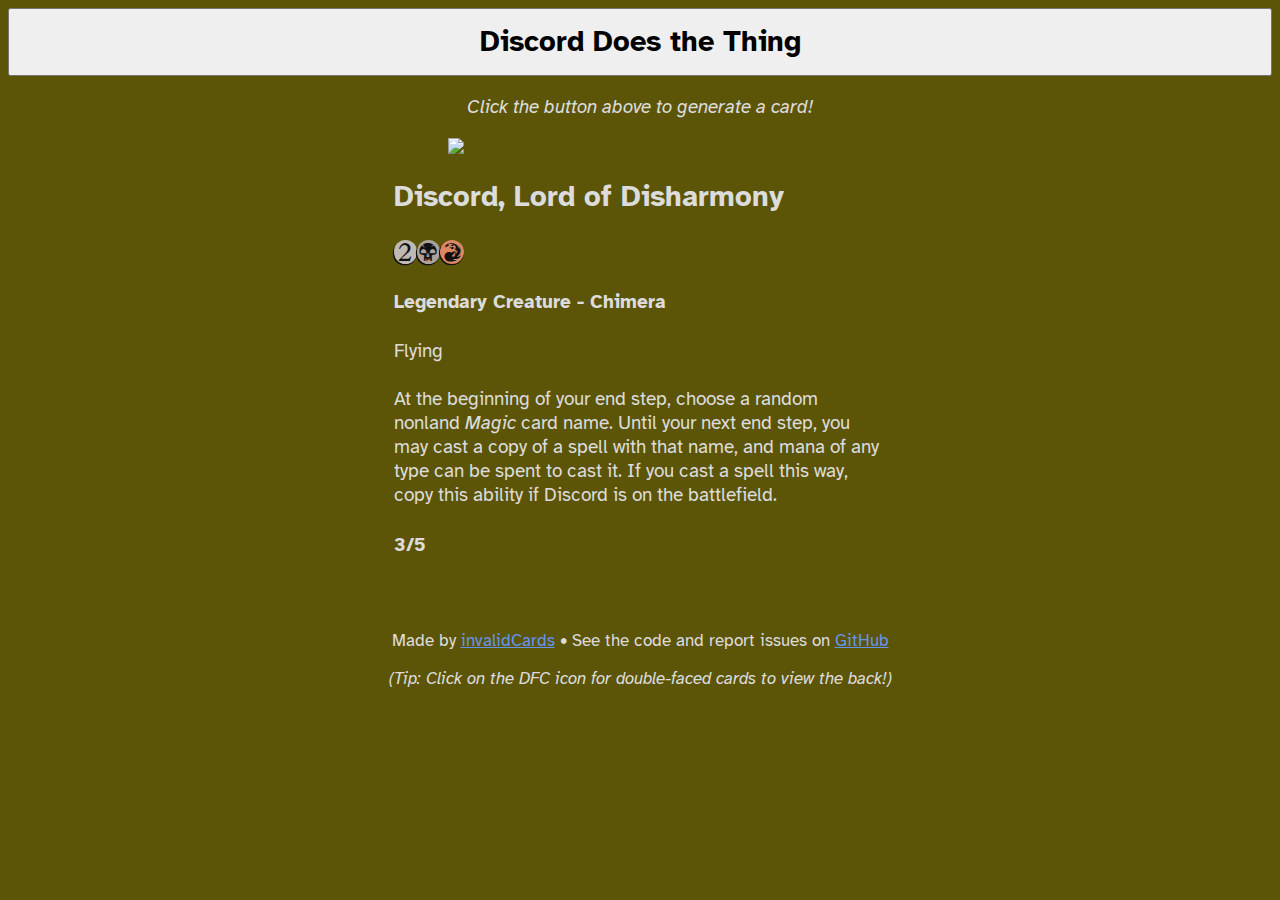
==== discord/index.html @ a7dcfaf2 "Change title while loading to show that it's Doing Something" ====
<!DOCTYPE html>
<html lang="en">
<head>
    <meta charset="UTF-8">
    <meta http-equiv="X-UA-Compatible" content="IE=edge">
    <meta property="og:type" content="website">
    <meta property="og:title" content="Discord, Lord of Disharmony" />
    <meta property="og:description" content="Generate a random nonland Magic the Gathering card" />
    <meta property="og:url" content="https://warlo.cc/discord" />
    <meta property="author" content="invalidCards" />
    <meta property="description" content="Generate a random nonland Magic the Gathering card" />
    <link href="css/mana.min.css" rel="stylesheet" type="text/css" /> 
    <link rel="stylesheet" href="./main.css?cachebreak-002">
    <link rel="icon" href="../favicon.ico" type="image/ico">
    <title>Discord, Lord of Disharmony - warlo.cc</title>
</head>
<body>
    <header>
        <button id="go" onclick="clickGo()"><h1 id="btnTitle">Discord Does the Thing</h1></button>
        <p id="reminder">Click the button above to generate a card!</p>
    </header>
    <section id="output">
        <img id="card-image" src="https://cards.scryfall.io/png/front/c/4/c474c0f1-08c7-4183-b024-297a11594a96.png?1711471586" style="display:inline;">
        <img id="card-image-back" src="" style="display: none;">
        <div id="card-data">
            <h2 id="flip-icon" style="display:none" onclick="switchFace()"><i class="ms ms-dfc-back"></i> </h2><h2 style="display:inline" id="card-name">Discord, Lord of Disharmony</h2>
            <h3 id="mana-cost"><i class="ms ms-2 ms-cost ms-shadow"></i><i class="ms ms-b ms-cost ms-shadow"></i><i class="ms ms-r ms-cost ms-shadow"></i></h3>
            <h4 id="typeline">Legendary Creature - Chimera</h4>
            <p id="rules-text">Flying<br/><br/>At the beginning of your end step, choose a random nonland <i>Magic</i> card name. Until your next end step, you may cast a copy of a spell with that name, and mana of any type can be spent to cast it. If you cast a spell this way, copy this ability if Discord is on the battlefield.</p>
            <h4 id="pt">3/5</h4>
        </div>
    </section>
    <footer>
        <p>Made by <a href="https://invalid.cards">invalidCards</a> &bull; See the code and report issues on <a href="https://github.com/invalidCards/warlo-cc/tree/master/discord">GitHub</a></p>
        <p><i>(Tip: Click on the DFC icon for double-faced cards to view the back!)</i></p>
    </footer>
    <script src="./main.js?cachebreak-004"></script>
</body>
</html>
---- discord/css/mana.min.css ----
﻿@font-face{font-family:"Mana";src:url("../fonts/mana.eot?v=1.16.0");src:url("../fonts/mana.eot?#iefix&v=1.16.0") format("embedded-opentype"),url("../fonts/mana.woff?v=1.16.0") format("woff"),url("../fonts/mana.ttf?v=1.16.0") format("truetype"),url("../fonts/mana.svg?v=1.16.0#mana") format("svg");font-weight:normal;font-style:normal}@font-face{font-family:"MPlantin";src:url("../fonts/mplantin.eot?v=1.16.0");src:url("../fonts/mplantin.eot?#iefix&v=1.16.0") format("embedded-opentype"),url("../fonts/mplantin.woff?v=1.16.0") format("woff"),url("../fonts/mplantin.ttf?v=1.16.0") format("truetype"),url("../fonts/mplantin.svg?v=1.16.0#mplantin") format("svg");font-weight:normal;font-style:normal}.ms{display:inline-block;font:normal normal normal 14px Mana;font-size:inherit;line-height:1em;text-rendering:auto;transform:translate(0, 0);speak:none;text-transform:none;vertical-align:middle;-webkit-font-smoothing:antialiased;-moz-osx-font-smoothing:grayscale}.ms-w::before{content:""}.ms-w-original::before{content:""}.ms-w-list::before{content:""}.ms-u::before{content:""}.ms-b::before{content:""}.ms-r::before{content:""}.ms-g::before{content:""}.ms-0::before{content:""}.ms-1::before{content:""}.ms-2::before{content:""}.ms-3::before{content:""}.ms-4::before{content:""}.ms-5::before{content:""}.ms-6::before{content:""}.ms-7::before{content:""}.ms-8::before{content:""}.ms-9::before{content:""}.ms-10::before{content:""}.ms-11::before{content:""}.ms-12::before{content:""}.ms-13::before{content:""}.ms-14::before{content:""}.ms-15::before{content:""}.ms-16::before{content:""}.ms-17::before{content:""}.ms-18::before{content:""}.ms-19::before{content:""}.ms-20::before{content:""}.ms-x::before{content:""}.ms-y::before{content:""}.ms-z::before{content:""}.ms-p::before,.ms-watermark-phyrexian::before{content:""}.ms-s::before{content:""}.ms-s-mtga::before{content:""}.ms-c::before{content:""}.ms-e::before,.ms-energy::before{content:""}.ms-acorn::before{content:""}.ms-ticket::before,.ms-tk::before{content:""}.ms-1-2::before{content:""}.ms-infinity::before{content:""}.ms-tap::before{content:""}.ms-untap::before{content:""}.ms-tap-alt::before{content:""}.ms-chaos::before{content:""}.ms-artifact::before{content:""}.ms-battle::before{content:""}.ms-battle-siege::before{content:""}.ms-commander::before{content:""}.ms-conspiracy::before{content:""}.ms-creature::before{content:""}.ms-enchantment::before{content:""}.ms-dungeon::before{content:""}.ms-instant::before{content:""}.ms-land::before{content:""}.ms-multicolor::before{content:""}.ms-phenomenon::before{content:""}.ms-plane::before{content:""}.ms-planeswalker::before,.ms-watermark-planeswalker::before{content:""}.ms-rarity::before{content:""}.ms-saga::before{content:""}.ms-scheme::before{content:""}.ms-sorcery::before{content:""}.ms-token::before{content:""}.ms-tribal::before,.ms-multiple::before{content:""}.ms-vanguard::before{content:""}.ms-hand::before{content:""}.ms-library::before{content:""}.ms-graveyard::before{content:""}.ms-exile::before{content:""}.ms-wu::before,.ms-wb::before,.ms-rw::after,.ms-gw::after,.ms-2w::after{content:""}.ms-ub::before,.ms-ur::before,.ms-wu::after,.ms-gu::after,.ms-2u::after{content:""}.ms-br::before,.ms-bg::before,.ms-wb::after,.ms-ub::after,.ms-2b::after{content:""}.ms-rw::before,.ms-rg::before,.ms-ur::after,.ms-br::after,.ms-2r::after{content:""}.ms-gw::before,.ms-gu::before,.ms-bg::after,.ms-rg::after,.ms-2g::after{content:""}.ms-2w::before,.ms-2u::before,.ms-2b::before,.ms-2r::before,.ms-2g::before{content:""}.ms-wp::before,.ms-up::before,.ms-bp::before,.ms-rp::before,.ms-gp::before,.ms-wup::before,.ms-wup::after,.ms-wbp::before,.ms-wbp::after,.ms-ubp::before,.ms-ubp::after,.ms-urp::before,.ms-urp::after,.ms-brp::before,.ms-brp::after,.ms-bgp::before,.ms-bgp::after,.ms-rwp::before,.ms-rwp::after,.ms-rgp::before,.ms-rgp::after,.ms-gwp::before,.ms-gwp::after,.ms-gup::before,.ms-gup::after{content:""}.ms-100::before{content:""}.ms-1000000::before{content:""}.ms-loyalty-up::before{content:""}.ms-loyalty-down::before{content:""}.ms-loyalty-zero::before{content:""}.ms-loyalty-start::before{content:""}.ms-defense::before{content:""}.ms-defense-border::before{content:""}.ms-level::before{content:""}.ms-level::after{content:""}.ms-dfc-back::before{content:""}.ms-dfc-day::before{content:""}.ms-dfc-emrakul::before{content:""}.ms-dfc-enchantment::before{content:""}.ms-dfc-facedown::before{content:""}.ms-dfc-front::before{content:""}.ms-dfc-ignite::before{content:""}.ms-dfc-land::before{content:""}.ms-dfc-lesson::before{content:""}.ms-dfc-meld::before{content:""}.ms-dfc-modal-back::before{content:""}.ms-dfc-modal-face::before{content:""}.ms-dfc-moon::before{content:""}.ms-dfc-night::before{content:""}.ms-dfc-saga::before{content:""}.ms-dfc-saga-creature::before{content:""}.ms-dfc-spark::before{content:""}.ms-flashback::before{content:""}.ms-power::before{content:""}.ms-toughness::before{content:""}.ms-artist-brush::before{content:""}.ms-artist-nib::before{content:""}.ms-guild-azorius::before,.ms-watermark-azorius::before{content:""}.ms-guild-boros::before,.ms-watermark-boros::before{content:""}.ms-guild-dimir::before,.ms-watermark-dimir::before{content:""}.ms-guild-golgari::before,.ms-watermark-golgari::before{content:""}.ms-guild-gruul::before,.ms-watermark-gruul::before{content:""}.ms-guild-izzet::before,.ms-watermark-izzet::before{content:""}.ms-guild-orzhov::before,.ms-watermark-orzhov::before{content:""}.ms-guild-rakdos::before,.ms-watermark-rakdos::before{content:""}.ms-guild-selesnya::before,.ms-watermark-selesnya::before{content:""}.ms-guild-simic::before,.ms-watermark-simic::before{content:""}.ms-clan-abzan::before,.ms-watermark-abzan::before{content:""}.ms-clan-jeskai::before,.ms-watermark-jeskai::before{content:""}.ms-clan-mardu::before,.ms-watermark-mardu::before{content:""}.ms-clan-sultai::before,.ms-watermark-sultai::before{content:""}.ms-clan-temur::before,.ms-watermark-temur::before{content:""}.ms-clan-atarka::before,.ms-watermark-atarka::before{content:""}.ms-clan-dromoka::before,.ms-watermark-dromoka::before{content:""}.ms-clan-kolaghan::before,.ms-watermark-kolaghan::before{content:""}.ms-clan-ojutai::before,.ms-watermark-ojutai::before{content:""}.ms-clan-silumgar::before,.ms-watermark-silumgar::before{content:""}.ms-polis-setessa::before{content:""}.ms-polis-akros::before{content:""}.ms-polis-meletis::before{content:""}.ms-school-lorehold::before,.ms-watermark-lorehold::before{content:""}.ms-school-prismari::before,.ms-watermark-prismari::before{content:""}.ms-school-quandrix::before,.ms-watermark-quandrix::before{content:""}.ms-school-silverquill::before,.ms-watermark-silverquill::before{content:""}.ms-school-witherbloom::before,.ms-watermark-witherbloom::before{content:""}.ms-counter-arrow::before{content:""}.ms-counter-brick::before{content:""}.ms-counter-charge::before{content:""}.ms-counter-damage::before{content:""}.ms-counter-devotion::before{content:""}.ms-counter-doom::before{content:""}.ms-counter-echo::before{content:""}.ms-counter-flame::before{content:""}.ms-counter-flood::before{content:""}.ms-counter-fungus::before{content:""}.ms-counter-gold::before{content:""}.ms-counter-ki::before{content:""}.ms-counter-lore::before{content:""}.ms-counter-loyalty::before{content:""}.ms-counter-mining::before{content:""}.ms-counter-minus::before{content:""}.ms-counter-minus-uneven::before{content:""}.ms-counter-muster::before{content:""}.ms-counter-paw::before{content:""}.ms-counter-pin::before{content:""}.ms-counter-plus::before{content:""}.ms-counter-plus-uneven::before{content:""}.ms-counter-scream::before{content:""}.ms-counter-skeleton::before{content:""}.ms-counter-skull::before{content:""}.ms-counter-slime::before{content:""}.ms-counter-time::before{content:""}.ms-counter-verse::before{content:""}.ms-counter-void::before{content:""}.ms-counter-vortex::before{content:""}.ms-counter-shield::before{content:""}.ms-counter-stun::before{content:""}.ms-ability-activated::before,.ms-ability-crew::before,.ms-ability-cycling::before{content:""}.ms-ability-adamant::before{content:""}.ms-ability-adapt::before{content:""}.ms-ability-addendum::before{content:""}.ms-ability-adventure::before{content:""}.ms-ability-afflict::before{content:""}.ms-ability-afterlife::before{content:""}.ms-ability-aftermath::before{content:""}.ms-ability-alliance::before{content:""}.ms-ability-amass-orcs::before{content:""}.ms-ability-amass-zombies::before,.ms-ability-amass::before{content:""}.ms-ability-ascend::before{content:""}.ms-ability-backup::before{content:""}.ms-ability-bargain::before{content:""}.ms-ability-blitz::before{content:""}.ms-ability-boast::before{content:""}.ms-ability-casualty::before{content:""}.ms-ability-celebration::before{content:""}.ms-ability-changeling::before{content:""}.ms-ability-channel::before{content:""}.ms-ability-cleave::before{content:""}.ms-ability-combat-condition::before{content:""}.ms-ability-companion::before{content:""}.ms-ability-constellation::before{content:""}.ms-ability-convoke-original::before{content:""}.ms-ability-convoke::before{content:""}.ms-ability-corrupted::before{content:""}.ms-ability-coven::before{content:""}.ms-ability-d20::before{content:""}.ms-ability-day-night::before{content:""}.ms-ability-daybound-nightbound::before{content:""}.ms-ability-deathtouch::before{content:""}.ms-ability-decayed::before{content:""}.ms-ability-defender::before{content:""}.ms-ability-devotion::before{content:""}.ms-ability-disturb::before{content:""}.ms-ability-domain::before{content:""}.ms-ability-double-strike::before{content:""}.ms-ability-dungeon::before{content:""}.ms-ability-embalm::before{content:""}.ms-ability-enlist::before{content:""}.ms-ability-enrage::before{content:""}.ms-ability-enrage-original::before{content:""}.ms-ability-escape::before{content:""}.ms-ability-eternalize::before{content:""}.ms-ability-exploit::before{content:""}.ms-ability-explore::before{content:""}.ms-ability-fabricate::before{content:""}.ms-ability-first-strike::before{content:""}.ms-ability-flash::before{content:""}.ms-ability-flying::before{content:""}.ms-ability-for-mirrodin::before{content:""}.ms-ability-foretell::before,.ms-watermark-foretell::before{content:""}.ms-ability-goad::before{content:""}.ms-ability-haste::before{content:""}.ms-ability-hexproof::before{content:""}.ms-ability-hexproof-black::before{content:""}.ms-ability-hexproof-blue::before{content:""}.ms-ability-hexproof-green::before{content:""}.ms-ability-hexproof-red::before{content:""}.ms-ability-hexproof-white::before{content:""}.ms-ability-hideaway::before{content:""}.ms-ability-improvise::before{content:""}.ms-ability-incubate::before{content:""}.ms-ability-indestructible::before{content:""}.ms-ability-investigate::before{content:""}.ms-ability-jumpstart::before{content:""}.ms-ability-kicker::before{content:""}.ms-ability-landfall::before{content:""}.ms-ability-learn::before{content:""}.ms-ability-lifelink::before{content:""}.ms-ability-magecraft::before{content:""}.ms-ability-meld::before{content:""}.ms-ability-menace::before{content:""}.ms-ability-mentor::before{content:""}.ms-ability-mutate::before{content:""}.ms-ability-ninjutsu::before{content:""}.ms-ability-obscura::before{content:""}.ms-ability-party::before{content:""}.ms-ability-phyrexian::before{content:""}.ms-ability-proliferate::before{content:""}.ms-ability-prototype::before{content:""}.ms-ability-prowess::before{content:""}.ms-ability-raid::before{content:""}.ms-ability-reach::before{content:""}.ms-ability-read-ahead::before{content:""}.ms-ability-reconfigure::before{content:""}.ms-ability-revolt::before{content:""}.ms-ability-ring-bearer::before{content:""}.ms-ability-riot::before{content:""}.ms-ability-role-cursed::before{content:""}.ms-ability-role-monster::before{content:""}.ms-ability-role-royal::before{content:""}.ms-ability-role-sorceror::before{content:""}.ms-ability-role-wicked::before{content:""}.ms-ability-role-young-hero::before{content:""}.ms-ability-specialize::before{content:""}.ms-ability-spectacle::before{content:""}.ms-ability-static::before,.ms-ability-enchant::before{content:""}.ms-ability-summoning-sickness::before{content:""}.ms-ability-surveil::before{content:""}.ms-ability-the-ring-tempts-you::before{content:""}.ms-ability-toxic::before{content:""}.ms-ability-training::before{content:""}.ms-ability-trample::before{content:""}.ms-ability-transform::before{content:""}.ms-ability-triggered::before{content:""}.ms-ability-undergrowth::before{content:""}.ms-ability-unearth::before{content:""}.ms-ability-vigilance::before{content:""}.ms-ability-ward::before{content:""}.ms-ability-haktos-the-unscarred::before{content:""}.ms-ability-robber-of-the-rich::before{content:""}.ms-watermark-agentsofsneak::before{content:""}.ms-watermark-arena::before{content:""}.ms-watermark-brokers::before{content:""}.ms-watermark-cabaretti::before{content:""}.ms-watermark-colorpie::before{content:""}.ms-watermark-conspiracy::before{content:""}.ms-watermark-corocoro::before{content:""}.ms-watermark-crossbreedlabs::before{content:""}.ms-watermark-dci::before{content:""}.ms-watermark-dengekimaoh::before{content:""}.ms-watermark-desparked::before{content:""}.ms-watermark-dnd::before{content:""}.ms-watermark-flavor-aestheticconsultation::before{content:""}.ms-watermark-flavor-farewelltoarms::before{content:""}.ms-watermark-flavor-monkeymonkeymonkey::before{content:""}.ms-watermark-flavor-moxlotus::before{content:""}.ms-watermark-flavor-myfirsttome::before{content:""}.ms-watermark-flavor-shoetree::before{content:""}.ms-watermark-flavor-whenfluffybunniesattack::before{content:""}.ms-watermark-fnm::before{content:""}.ms-watermark-goblinexplosioneers::before{content:""}.ms-watermark-grandprix::before{content:""}.ms-watermark-grandprix2::before{content:""}.ms-watermark-herospath::before{content:""}.ms-watermark-herospath-1::before{content:""}.ms-watermark-herospath-2::before{content:""}.ms-watermark-herospath-3::before{content:""}.ms-watermark-herospath-4::before{content:""}.ms-watermark-herospath-5::before{content:""}.ms-watermark-herospath-6::before{content:""}.ms-watermark-herospath-7::before{content:""}.ms-watermark-herospath-8::before{content:""}.ms-watermark-herospath-9::before{content:""}.ms-watermark-japanjunior::before{content:""}.ms-watermark-judgeacademy::before{content:""}.ms-watermark-junior::before{content:""}.ms-watermark-juniorapac::before{content:""}.ms-watermark-junioreurope::before{content:""}.ms-watermark-leagueofdastardlydoom::before{content:""}.ms-watermark-maestros::before{content:""}.ms-watermark-mirran::before{content:""}.ms-watermark-cutiemark-apples::before{content:""}.ms-watermark-cutiemark-balloons::before{content:""}.ms-watermark-cutiemark-butterflies::before{content:""}.ms-watermark-cutiemark-gems::before{content:""}.ms-watermark-cutiemark-rainbow::before{content:""}.ms-watermark-cutiemark-sparkle::before{content:""}.ms-watermark-cutiemark-waningmoon::before{content:""}.ms-watermark-cutiemark-waxingmoon::before{content:""}.ms-watermark-mps::before{content:""}.ms-watermark-mtg::before{content:""}.ms-watermark-mtg10::before{content:""}.ms-watermark-mtg15::before{content:""}.ms-watermark-nerf::before{content:""}.ms-watermark-obscura::before{content:""}.ms-watermark-orderofthewidget::before{content:""}.ms-watermark-protour::before{content:""}.ms-watermark-riveteers::before{content:""}.ms-watermark-scholarship::before{content:""}.ms-watermark-transformers::before{content:""}.ms-watermark-wotc::before{content:""}.ms-watermark-wpn::before{content:""}.ms-cost{background-color:#beb9b2;border-radius:1em;color:#111;font-size:.95em;width:1.3em;height:1.3em;line-height:1.35em;text-align:center}.ms-cost.ms-w,.ms-cost.ms-wp{background-color:#f0f2c0}.ms-cost.ms-u,.ms-cost.ms-up{background-color:#b5cde3}.ms-cost.ms-b,.ms-cost.ms-bp{background-color:#aca29a}.ms-cost.ms-r,.ms-cost.ms-rp{background-color:#db8664}.ms-cost.ms-g,.ms-cost.ms-gp{background-color:#93b483}.ms-cost.ms-wu,.ms-cost.ms-wb,.ms-cost.ms-ub,.ms-cost.ms-ur,.ms-cost.ms-br,.ms-cost.ms-bg,.ms-cost.ms-rw,.ms-cost.ms-rg,.ms-cost.ms-gw,.ms-cost.ms-gu,.ms-cost.ms-2w,.ms-cost.ms-2u,.ms-cost.ms-2b,.ms-cost.ms-2r,.ms-cost.ms-2g,.ms-cost.ms-wup,.ms-cost.ms-wbp,.ms-cost.ms-ubp,.ms-cost.ms-urp,.ms-cost.ms-brp,.ms-cost.ms-bgp,.ms-cost.ms-rwp,.ms-cost.ms-rgp,.ms-cost.ms-gwp,.ms-cost.ms-gup{position:relative;width:1.3em;height:1.3em}.ms-cost.ms-wu::before,.ms-cost.ms-wu::after,.ms-cost.ms-wb::before,.ms-cost.ms-wb::after,.ms-cost.ms-ub::before,.ms-cost.ms-ub::after,.ms-cost.ms-ur::before,.ms-cost.ms-ur::after,.ms-cost.ms-br::before,.ms-cost.ms-br::after,.ms-cost.ms-bg::before,.ms-cost.ms-bg::after,.ms-cost.ms-rw::before,.ms-cost.ms-rw::after,.ms-cost.ms-rg::before,.ms-cost.ms-rg::after,.ms-cost.ms-gw::before,.ms-cost.ms-gw::after,.ms-cost.ms-gu::before,.ms-cost.ms-gu::after,.ms-cost.ms-2w::before,.ms-cost.ms-2w::after,.ms-cost.ms-2u::before,.ms-cost.ms-2u::after,.ms-cost.ms-2b::before,.ms-cost.ms-2b::after,.ms-cost.ms-2r::before,.ms-cost.ms-2r::after,.ms-cost.ms-2g::before,.ms-cost.ms-2g::after,.ms-cost.ms-wup::before,.ms-cost.ms-wup::after,.ms-cost.ms-wbp::before,.ms-cost.ms-wbp::after,.ms-cost.ms-ubp::before,.ms-cost.ms-ubp::after,.ms-cost.ms-urp::before,.ms-cost.ms-urp::after,.ms-cost.ms-brp::before,.ms-cost.ms-brp::after,.ms-cost.ms-bgp::before,.ms-cost.ms-bgp::after,.ms-cost.ms-rwp::before,.ms-cost.ms-rwp::after,.ms-cost.ms-rgp::before,.ms-cost.ms-rgp::after,.ms-cost.ms-gwp::before,.ms-cost.ms-gwp::after,.ms-cost.ms-gup::before,.ms-cost.ms-gup::after{font-size:.55em !important;position:absolute}.ms-cost.ms-wu::before,.ms-cost.ms-wb::before,.ms-cost.ms-ub::before,.ms-cost.ms-ur::before,.ms-cost.ms-br::before,.ms-cost.ms-bg::before,.ms-cost.ms-rw::before,.ms-cost.ms-rg::before,.ms-cost.ms-gw::before,.ms-cost.ms-gu::before,.ms-cost.ms-2w::before,.ms-cost.ms-2u::before,.ms-cost.ms-2b::before,.ms-cost.ms-2r::before,.ms-cost.ms-2g::before,.ms-cost.ms-wup::before,.ms-cost.ms-wbp::before,.ms-cost.ms-ubp::before,.ms-cost.ms-urp::before,.ms-cost.ms-brp::before,.ms-cost.ms-bgp::before,.ms-cost.ms-rwp::before,.ms-cost.ms-rgp::before,.ms-cost.ms-gwp::before,.ms-cost.ms-gup::before{top:-0.38em;left:.28em}.ms-cost.ms-wu::after,.ms-cost.ms-wb::after,.ms-cost.ms-ub::after,.ms-cost.ms-ur::after,.ms-cost.ms-br::after,.ms-cost.ms-bg::after,.ms-cost.ms-rw::after,.ms-cost.ms-rg::after,.ms-cost.ms-gw::after,.ms-cost.ms-gu::after,.ms-cost.ms-2w::after,.ms-cost.ms-2u::after,.ms-cost.ms-2b::after,.ms-cost.ms-2r::after,.ms-cost.ms-2g::after,.ms-cost.ms-wup::after,.ms-cost.ms-wbp::after,.ms-cost.ms-ubp::after,.ms-cost.ms-urp::after,.ms-cost.ms-brp::after,.ms-cost.ms-bgp::after,.ms-cost.ms-rwp::after,.ms-cost.ms-rgp::after,.ms-cost.ms-gwp::after,.ms-cost.ms-gup::after{top:.5em;left:1em}.ms-cost.ms-wu,.ms-cost.ms-wup{background:#edf2b0;background:-moz-linear-gradient(-45deg, #edf2b0 0%, #edf2b0 50%, #a6c1dd 50%, #a6c1dd 100%);background:-webkit-gradient(linear, left top, right bottom, color-stop(0%, #edf2b0), color-stop(50%, #edf2b0), color-stop(50%, #a6c1dd), color-stop(100%, #a6c1dd));background:-webkit-linear-gradient(-45deg, #edf2b0 0%, #edf2b0 50%, #a6c1dd 50%, #a6c1dd 100%);background:-o-linear-gradient(-45deg, #edf2b0 0%, #edf2b0 50%, #a6c1dd 50%, #a6c1dd 100%);background:-ms-linear-gradient(-45deg, #edf2b0 0%, #edf2b0 50%, #a6c1dd 50%, #a6c1dd 100%);background:linear-gradient(135deg, #edf2b0 0%, #edf2b0 50%, #a6c1dd 50%, #a6c1dd 100%);filter:progid:DXImageTransform.Microsoft.gradient( startColorstr="#edf2b0", endColorstr="#a6c1dd",GradientType=1 )}.ms-cost.ms-wb,.ms-cost.ms-wbp{background:#edf2b0;background:-moz-linear-gradient(-45deg, #edf2b0 0%, #edf2b0 50%, #9c9188 50%, #9c9188 100%);background:-webkit-gradient(linear, left top, right bottom, color-stop(0%, #edf2b0), color-stop(50%, #edf2b0), color-stop(50%, #9c9188), color-stop(100%, #9c9188));background:-webkit-linear-gradient(-45deg, #edf2b0 0%, #edf2b0 50%, #9c9188 50%, #9c9188 100%);background:-o-linear-gradient(-45deg, #edf2b0 0%, #edf2b0 50%, #9c9188 50%, #9c9188 100%);background:-ms-linear-gradient(-45deg, #edf2b0 0%, #edf2b0 50%, #9c9188 50%, #9c9188 100%);background:linear-gradient(135deg, #edf2b0 0%, #edf2b0 50%, #9c9188 50%, #9c9188 100%);filter:progid:DXImageTransform.Microsoft.gradient( startColorstr="#edf2b0", endColorstr="#9c9188",GradientType=1 )}.ms-cost.ms-ub,.ms-cost.ms-ubp{background:#a6c1dd;background:-moz-linear-gradient(-45deg, #a6c1dd 0%, #a6c1dd 50%, #9c9188 50%, #9c9188 100%);background:-webkit-gradient(linear, left top, right bottom, color-stop(0%, #a6c1dd), color-stop(50%, #a6c1dd), color-stop(50%, #9c9188), color-stop(100%, #9c9188));background:-webkit-linear-gradient(-45deg, #a6c1dd 0%, #a6c1dd 50%, #9c9188 50%, #9c9188 100%);background:-o-linear-gradient(-45deg, #a6c1dd 0%, #a6c1dd 50%, #9c9188 50%, #9c9188 100%);background:-ms-linear-gradient(-45deg, #a6c1dd 0%, #a6c1dd 50%, #9c9188 50%, #9c9188 100%);background:linear-gradient(135deg, #a6c1dd 0%, #a6c1dd 50%, #9c9188 50%, #9c9188 100%);filter:progid:DXImageTransform.Microsoft.gradient( startColorstr="#a6c1dd", endColorstr="#9c9188",GradientType=1 )}.ms-cost.ms-ur,.ms-cost.ms-urp{background:#a6c1dd;background:-moz-linear-gradient(-45deg, #a6c1dd 0%, #a6c1dd 50%, #db8664 50%, #db8664 100%);background:-webkit-gradient(linear, left top, right bottom, color-stop(0%, #a6c1dd), color-stop(50%, #a6c1dd), color-stop(50%, #db8664), color-stop(100%, #db8664));background:-webkit-linear-gradient(-45deg, #a6c1dd 0%, #a6c1dd 50%, #db8664 50%, #db8664 100%);background:-o-linear-gradient(-45deg, #a6c1dd 0%, #a6c1dd 50%, #db8664 50%, #db8664 100%);background:-ms-linear-gradient(-45deg, #a6c1dd 0%, #a6c1dd 50%, #db8664 50%, #db8664 100%);background:linear-gradient(135deg, #a6c1dd 0%, #a6c1dd 50%, #db8664 50%, #db8664 100%);filter:progid:DXImageTransform.Microsoft.gradient( startColorstr="#a6c1dd", endColorstr="#db8664",GradientType=1 )}.ms-cost.ms-br,.ms-cost.ms-brp{background:#aca29a;background:-moz-linear-gradient(-45deg, #aca29a 0%, #aca29a 50%, #db8664 50%, #db8664 100%);background:-webkit-gradient(linear, left top, right bottom, color-stop(0%, #aca29a), color-stop(50%, #aca29a), color-stop(50%, #db8664), color-stop(100%, #db8664));background:-webkit-linear-gradient(-45deg, #aca29a 0%, #aca29a 50%, #db8664 50%, #db8664 100%);background:-o-linear-gradient(-45deg, #aca29a 0%, #aca29a 50%, #db8664 50%, #db8664 100%);background:-ms-linear-gradient(-45deg, #aca29a 0%, #aca29a 50%, #db8664 50%, #db8664 100%);background:linear-gradient(135deg, #aca29a 0%, #aca29a 50%, #db8664 50%, #db8664 100%);filter:progid:DXImageTransform.Microsoft.gradient( startColorstr="#aca29a", endColorstr="#db8664",GradientType=1 )}.ms-cost.ms-bg,.ms-cost.ms-bgp{background:#aca29a;background:-moz-linear-gradient(-45deg, #aca29a 0%, #aca29a 50%, #93b483 50%, #93b483 100%);background:-webkit-gradient(linear, left top, right bottom, color-stop(0%, #aca29a), color-stop(50%, #aca29a), color-stop(50%, #93b483), color-stop(100%, #93b483));background:-webkit-linear-gradient(-45deg, #aca29a 0%, #aca29a 50%, #93b483 50%, #93b483 100%);background:-o-linear-gradient(-45deg, #aca29a 0%, #aca29a 50%, #93b483 50%, #93b483 100%);background:-ms-linear-gradient(-45deg, #aca29a 0%, #aca29a 50%, #93b483 50%, #93b483 100%);background:linear-gradient(135deg, #aca29a 0%, #aca29a 50%, #93b483 50%, #93b483 100%);filter:progid:DXImageTransform.Microsoft.gradient( startColorstr="#aca29a", endColorstr="#93b483",GradientType=1 )}.ms-cost.ms-rw,.ms-cost.ms-rwp{background:#db8664;background:-moz-linear-gradient(-45deg, #db8664 0%, #db8664 50%, #edf2b0 50%, #edf2b0 100%);background:-webkit-gradient(linear, left top, right bottom, color-stop(0%, #db8664), color-stop(50%, #db8664), color-stop(50%, #edf2b0), color-stop(100%, #edf2b0));background:-webkit-linear-gradient(-45deg, #db8664 0%, #db8664 50%, #edf2b0 50%, #edf2b0 100%);background:-o-linear-gradient(-45deg, #db8664 0%, #db8664 50%, #edf2b0 50%, #edf2b0 100%);background:-ms-linear-gradient(-45deg, #db8664 0%, #db8664 50%, #edf2b0 50%, #edf2b0 100%);background:linear-gradient(135deg, #db8664 0%, #db8664 50%, #edf2b0 50%, #edf2b0 100%);filter:progid:DXImageTransform.Microsoft.gradient( startColorstr="#db8664", endColorstr="#edf2b0",GradientType=1 )}.ms-cost.ms-rg,.ms-cost.ms-rgp{background:#db8664;background:-moz-linear-gradient(-45deg, #db8664 0%, #db8664 50%, #93b483 50%, #93b483 100%);background:-webkit-gradient(linear, left top, right bottom, color-stop(0%, #db8664), color-stop(50%, #db8664), color-stop(50%, #93b483), color-stop(100%, #93b483));background:-webkit-linear-gradient(-45deg, #db8664 0%, #db8664 50%, #93b483 50%, #93b483 100%);background:-o-linear-gradient(-45deg, #db8664 0%, #db8664 50%, #93b483 50%, #93b483 100%);background:-ms-linear-gradient(-45deg, #db8664 0%, #db8664 50%, #93b483 50%, #93b483 100%);background:linear-gradient(135deg, #db8664 0%, #db8664 50%, #93b483 50%, #93b483 100%);filter:progid:DXImageTransform.Microsoft.gradient( startColorstr="#db8664", endColorstr="#93b483",GradientType=1 )}.ms-cost.ms-gw,.ms-cost.ms-gwp{background:#93b483;background:-moz-linear-gradient(-45deg, #93b483 0%, #93b483 50%, #edf2b0 50%, #edf2b0 100%);background:-webkit-gradient(linear, left top, right bottom, color-stop(0%, #93b483), color-stop(50%, #93b483), color-stop(50%, #edf2b0), color-stop(100%, #edf2b0));background:-webkit-linear-gradient(-45deg, #93b483 0%, #93b483 50%, #edf2b0 50%, #edf2b0 100%);background:-o-linear-gradient(-45deg, #93b483 0%, #93b483 50%, #edf2b0 50%, #edf2b0 100%);background:-ms-linear-gradient(-45deg, #93b483 0%, #93b483 50%, #edf2b0 50%, #edf2b0 100%);background:linear-gradient(135deg, #93b483 0%, #93b483 50%, #edf2b0 50%, #edf2b0 100%);filter:progid:DXImageTransform.Microsoft.gradient( startColorstr="#93b483", endColorstr="#edf2b0",GradientType=1 )}.ms-cost.ms-gu,.ms-cost.ms-gup{background:#93b483;background:-moz-linear-gradient(-45deg, #93b483 0%, #93b483 50%, #b5cde3 50%, #b5cde3 100%);background:-webkit-gradient(linear, left top, right bottom, color-stop(0%, #93b483), color-stop(50%, #93b483), color-stop(50%, #b5cde3), color-stop(100%, #b5cde3));background:-webkit-linear-gradient(-45deg, #93b483 0%, #93b483 50%, #b5cde3 50%, #b5cde3 100%);background:-o-linear-gradient(-45deg, #93b483 0%, #93b483 50%, #b5cde3 50%, #b5cde3 100%);background:-ms-linear-gradient(-45deg, #93b483 0%, #93b483 50%, #b5cde3 50%, #b5cde3 100%);background:linear-gradient(135deg, #93b483 0%, #93b483 50%, #b5cde3 50%, #b5cde3 100%);filter:progid:DXImageTransform.Microsoft.gradient( startColorstr="#93b483", endColorstr="#b5cde3",GradientType=1 )}.ms-cost.ms-2w{background:#beb9b2;background:-moz-linear-gradient(-45deg, #beb9b2 0%, #beb9b2 50%, #edf2b0 50%, #edf2b0 100%);background:-webkit-gradient(linear, left top, right bottom, color-stop(0%, #beb9b2), color-stop(50%, #beb9b2), color-stop(50%, #edf2b0), color-stop(100%, #edf2b0));background:-webkit-linear-gradient(-45deg, #beb9b2 0%, #beb9b2 50%, #edf2b0 50%, #edf2b0 100%);background:-o-linear-gradient(-45deg, #beb9b2 0%, #beb9b2 50%, #edf2b0 50%, #edf2b0 100%);background:-ms-linear-gradient(-45deg, #beb9b2 0%, #beb9b2 50%, #edf2b0 50%, #edf2b0 100%);background:linear-gradient(135deg, #beb9b2 0%, #beb9b2 50%, #edf2b0 50%, #edf2b0 100%);filter:progid:DXImageTransform.Microsoft.gradient( startColorstr="#beb9b2", endColorstr="#edf2b0",GradientType=1 )}.ms-cost.ms-2u{background:#beb9b2;background:-moz-linear-gradient(-45deg, #beb9b2 0%, #beb9b2 50%, #b5cde3 50%, #b5cde3 100%);background:-webkit-gradient(linear, left top, right bottom, color-stop(0%, #beb9b2), color-stop(50%, #beb9b2), color-stop(50%, #b5cde3), color-stop(100%, #b5cde3));background:-webkit-linear-gradient(-45deg, #beb9b2 0%, #beb9b2 50%, #b5cde3 50%, #b5cde3 100%);background:-o-linear-gradient(-45deg, #beb9b2 0%, #beb9b2 50%, #b5cde3 50%, #b5cde3 100%);background:-ms-linear-gradient(-45deg, #beb9b2 0%, #beb9b2 50%, #b5cde3 50%, #b5cde3 100%);background:linear-gradient(135deg, #beb9b2 0%, #beb9b2 50%, #b5cde3 50%, #b5cde3 100%);filter:progid:DXImageTransform.Microsoft.gradient( startColorstr="#beb9b2", endColorstr="#b5cde3",GradientType=1 )}.ms-cost.ms-2b{background:#beb9b2;background:-moz-linear-gradient(-45deg, #beb9b2 0%, #beb9b2 50%, #9c9188 50%, #9c9188 100%);background:-webkit-gradient(linear, left top, right bottom, color-stop(0%, #beb9b2), color-stop(50%, #beb9b2), color-stop(50%, #9c9188), color-stop(100%, #9c9188));background:-webkit-linear-gradient(-45deg, #beb9b2 0%, #beb9b2 50%, #9c9188 50%, #9c9188 100%);background:-o-linear-gradient(-45deg, #beb9b2 0%, #beb9b2 50%, #9c9188 50%, #9c9188 100%);background:-ms-linear-gradient(-45deg, #beb9b2 0%, #beb9b2 50%, #9c9188 50%, #9c9188 100%);background:linear-gradient(135deg, #beb9b2 0%, #beb9b2 50%, #9c9188 50%, #9c9188 100%);filter:progid:DXImageTransform.Microsoft.gradient( startColorstr="#beb9b2", endColorstr="#9c9188",GradientType=1 )}.ms-cost.ms-2r{background:#beb9b2;background:-moz-linear-gradient(-45deg, #beb9b2 0%, #beb9b2 50%, #db8664 50%, #db8664 100%);background:-webkit-gradient(linear, left top, right bottom, color-stop(0%, #beb9b2), color-stop(50%, #beb9b2), color-stop(50%, #db8664), color-stop(100%, #db8664));background:-webkit-linear-gradient(-45deg, #beb9b2 0%, #beb9b2 50%, #db8664 50%, #db8664 100%);background:-o-linear-gradient(-45deg, #beb9b2 0%, #beb9b2 50%, #db8664 50%, #db8664 100%);background:-ms-linear-gradient(-45deg, #beb9b2 0%, #beb9b2 50%, #db8664 50%, #db8664 100%);background:linear-gradient(135deg, #beb9b2 0%, #beb9b2 50%, #db8664 50%, #db8664 100%);filter:progid:DXImageTransform.Microsoft.gradient( startColorstr="#beb9b2", endColorstr="#db8664",GradientType=1 )}.ms-cost.ms-2g{background:#beb9b2;background:-moz-linear-gradient(-45deg, #beb9b2 0%, #beb9b2 50%, #93b483 50%, #93b483 100%);background:-webkit-gradient(linear, left top, right bottom, color-stop(0%, #beb9b2), color-stop(50%, #beb9b2), color-stop(50%, #93b483), color-stop(100%, #93b483));background:-webkit-linear-gradient(-45deg, #beb9b2 0%, #beb9b2 50%, #93b483 50%, #93b483 100%);background:-o-linear-gradient(-45deg, #beb9b2 0%, #beb9b2 50%, #93b483 50%, #93b483 100%);background:-ms-linear-gradient(-45deg, #beb9b2 0%, #beb9b2 50%, #93b483 50%, #93b483 100%);background:linear-gradient(135deg, #beb9b2 0%, #beb9b2 50%, #93b483 50%, #93b483 100%);filter:progid:DXImageTransform.Microsoft.gradient( startColorstr="#beb9b2", endColorstr="#93b483",GradientType=1 )}.ms-cost.ms-p::before,.ms-cost.ms-watermark-phyrexian::before,.ms-cost.ms-wp::before,.ms-cost.ms-up::before,.ms-cost.ms-bp::before,.ms-cost.ms-rp::before,.ms-cost.ms-gp::before,.ms-cost.ms-wup::before,.ms-cost.ms-wbp::before,.ms-cost.ms-ubp::before,.ms-cost.ms-urp::before,.ms-cost.ms-brp::before,.ms-cost.ms-bgp::before,.ms-cost.ms-rwp::before,.ms-cost.ms-rgp::before,.ms-cost.ms-gwp::before,.ms-cost.ms-gup::before{display:inline-block;-moz-transform:scale(1.2, 1.2);-webkit-transform:scale(1.2, 1.2);transform:scale(1.2, 1.2)}.ms-cost.ms-tap-alt::before{display:inline-block;-moz-transform:scale(1.2, 1.2);-webkit-transform:scale(1.2, 1.2);transform:scale(1.2, 1.2);padding-left:.06em;padding-bottom:.1em}.ms-cost.ms-s::before{color:#fff;-webkit-text-stroke:2px #fff;font-size:.85em;top:-0.05em;position:relative;display:inline-block}.ms-cost.ms-s::after{content:"";position:absolute;color:#333;margin-left:-0.9em;font-size:1.1em}.ms-cost.ms-s-mtga::before{color:#fff}.ms-cost.ms-untap{background-color:#111;color:#fff}.ms-cost.ms-shadow{box-shadow:-0.06em .07em 0 #111,0 .06em 0 #111}.ms-cost.ms-shadow.ms-untap{box-shadow:-0.06em .07em 0 #fff,0 .06em 0 #fff}.ms-split{position:relative;width:1.3em;height:1.3em}.ms-split::before,.ms-split::after{font-size:.55em !important;position:absolute}.ms-split::before{top:-0.38em;left:.28em}.ms-split::after{top:.5em;left:1em}span.ms-half{width:.675em;overflow:hidden;display:inline-block;margin-left:.675em}span.ms-half>.ms-cost{margin-left:-0.675em}.ms-half{width:.675em;margin-left:.675em;overflow:hidden;border-radius:0 1em 1em 0}.ms-half::before{margin-left:-0.65em}.ms-100{width:2.4em}.ms-1000000{width:5.4em}.ms-loyalty-up,.ms-loyalty-down,.ms-loyalty-zero,.ms-loyalty-start{color:#111;font-size:1.5em;position:relative;text-align:center}.ms-loyalty-start{font-size:2em}.ms-loyalty-zero::after{line-height:2.1em !important}.ms-loyalty-0::after,.ms-loyalty-1::after,.ms-loyalty-2::after,.ms-loyalty-3::after,.ms-loyalty-4::after,.ms-loyalty-5::after,.ms-loyalty-6::after,.ms-loyalty-7::after,.ms-loyalty-8::after,.ms-loyalty-9::after,.ms-loyalty-10::after,.ms-loyalty-11::after,.ms-loyalty-12::after,.ms-loyalty-13::after,.ms-loyalty-14::after,.ms-loyalty-15::after,.ms-loyalty-16::after,.ms-loyalty-17::after,.ms-loyalty-18::after,.ms-loyalty-19::after,.ms-loyalty-20::after,.ms-loyalty-25::after,.ms-loyalty-x::after{color:#fff;display:inline-block;font-size:.5em;font-family:"MPlantin, Garamond, Palatino, 'Times New Roman', Times, serif";position:absolute;left:0;line-height:2.25em;width:100%;text-align:center}.ms-loyalty-0::after{content:"0"}.ms-loyalty-up.ms-loyalty-1::after{content:"+1"}.ms-loyalty-up.ms-loyalty-2::after{content:"+2"}.ms-loyalty-up.ms-loyalty-3::after{content:"+3"}.ms-loyalty-up.ms-loyalty-4::after{content:"+4"}.ms-loyalty-up.ms-loyalty-5::after{content:"+5"}.ms-loyalty-up.ms-loyalty-6::after{content:"+6"}.ms-loyalty-up.ms-loyalty-7::after{content:"+7"}.ms-loyalty-up.ms-loyalty-8::after{content:"+8"}.ms-loyalty-up.ms-loyalty-9::after{content:"+9"}.ms-loyalty-up.ms-loyalty-10::after{content:"+10"}.ms-loyalty-up.ms-loyalty-11::after{content:"+10"}.ms-loyalty-up.ms-loyalty-12::after{content:"+12"}.ms-loyalty-up.ms-loyalty-13::after{content:"+13"}.ms-loyalty-up.ms-loyalty-14::after{content:"+14"}.ms-loyalty-up.ms-loyalty-15::after{content:"+15"}.ms-loyalty-up.ms-loyalty-16::after{content:"+16"}.ms-loyalty-up.ms-loyalty-17::after{content:"+17"}.ms-loyalty-up.ms-loyalty-18::after{content:"+18"}.ms-loyalty-up.ms-loyalty-19::after{content:"+19"}.ms-loyalty-up.ms-loyalty-20::after{content:"+20"}.ms-loyalty-up.ms-loyalty-25::after{content:"+25"}.ms-loyalty-up.ms-loyalty-x::after{content:"+X"}.ms-loyalty-start.ms-loyalty-1::after{content:"1"}.ms-loyalty-start.ms-loyalty-2::after{content:"2"}.ms-loyalty-start.ms-loyalty-3::after{content:"3"}.ms-loyalty-start.ms-loyalty-4::after{content:"4"}.ms-loyalty-start.ms-loyalty-5::after{content:"5"}.ms-loyalty-start.ms-loyalty-6::after{content:"6"}.ms-loyalty-start.ms-loyalty-7::after{content:"7"}.ms-loyalty-start.ms-loyalty-8::after{content:"8"}.ms-loyalty-start.ms-loyalty-9::after{content:"9"}.ms-loyalty-start.ms-loyalty-10::after{content:"10"}.ms-loyalty-start.ms-loyalty-11::after{content:"11"}.ms-loyalty-start.ms-loyalty-12::after{content:"12"}.ms-loyalty-start.ms-loyalty-13::after{content:"13"}.ms-loyalty-start.ms-loyalty-14::after{content:"14"}.ms-loyalty-start.ms-loyalty-15::after{content:"15"}.ms-loyalty-start.ms-loyalty-16::after{content:"16"}.ms-loyalty-start.ms-loyalty-17::after{content:"17"}.ms-loyalty-start.ms-loyalty-18::after{content:"18"}.ms-loyalty-start.ms-loyalty-19::after{content:"19"}.ms-loyalty-start.ms-loyalty-20::after{content:"20"}.ms-loyalty-start.ms-loyalty-25::after{content:"25"}.ms-loyalty-start.ms-loyalty-x::after{content:"X"}.ms-loyalty-down::after{line-height:2em}.ms-loyalty-down.ms-loyalty-1::after{content:"-1"}.ms-loyalty-down.ms-loyalty-2::after{content:"-2"}.ms-loyalty-down.ms-loyalty-3::after{content:"-3"}.ms-loyalty-down.ms-loyalty-4::after{content:"-4"}.ms-loyalty-down.ms-loyalty-5::after{content:"-5"}.ms-loyalty-down.ms-loyalty-6::after{content:"-6"}.ms-loyalty-down.ms-loyalty-7::after{content:"-7"}.ms-loyalty-down.ms-loyalty-8::after{content:"-8"}.ms-loyalty-down.ms-loyalty-9::after{content:"-9"}.ms-loyalty-down.ms-loyalty-10::after{content:"-10"}.ms-loyalty-down.ms-loyalty-11::after{content:"-11"}.ms-loyalty-down.ms-loyalty-12::after{content:"-12"}.ms-loyalty-down.ms-loyalty-13::after{content:"-13"}.ms-loyalty-down.ms-loyalty-14::after{content:"-14"}.ms-loyalty-down.ms-loyalty-15::after{content:"-15"}.ms-loyalty-down.ms-loyalty-16::after{content:"-16"}.ms-loyalty-down.ms-loyalty-17::after{content:"-17"}.ms-loyalty-down.ms-loyalty-18::after{content:"-18"}.ms-loyalty-down.ms-loyalty-19::after{content:"-19"}.ms-loyalty-down.ms-loyalty-20::after{content:"-20"}.ms-loyalty-down.ms-loyalty-25::after{content:"-25"}.ms-loyalty-down.ms-loyalty-x::after{content:"-X"}.ms-loyalty-outline::before{color:rgba(0,0,0,0);-webkit-text-stroke:.03em #111}.ms-loyalty-outline::after{color:#111}.ms-loyalty-outline.ms-loyalty-start{font-size:1.6em}.ms-saga{color:#111}.ms-saga-1::after,.ms-saga-2::after,.ms-saga-3::after,.ms-saga-4::after,.ms-saga-5::after,.ms-saga-6::after{color:#fff;display:inline-block;font-size:.6em;font-family:"MPlantin, Garamond, Palatino, 'Times New Roman', Times, serif";position:absolute;left:0;line-height:2em;width:100%;text-align:center}.ms-saga-1::after{content:"I"}.ms-saga-2::after{content:"II"}.ms-saga-3::after{content:"III"}.ms-saga-4::after{content:"IV"}.ms-saga-5::after{content:"V"}.ms-saga-6::after{content:"VI"}.ms-level>span{font-size:.33em;position:absolute;left:0;top:0;color:#000;font-family:"MPlantin, Garamond, Palatino, 'Times New Roman', Times, serif";width:76%;text-align:center;line-height:3.8}.ms-level::after{color:rgba(0,0,0,.25);display:block;font-size:1em;height:100%;left:0;position:absolute;top:0;width:100%}.ms-defense{color:#111;font-size:1.5em;position:relative;text-align:center}.ms-defense-0::after,.ms-defense-1::after,.ms-defense-2::after,.ms-defense-3::after,.ms-defense-4::after,.ms-defense-5::after,.ms-defense-6::after,.ms-defense-7::after,.ms-defense-8::after,.ms-defense-9::after,.ms-defense-10::after,.ms-defense-11::after,.ms-defense-12::after,.ms-defense-13::after,.ms-defense-14::after,.ms-defense-15::after,.ms-defense-16::after,.ms-defense-17::after,.ms-defense-18::after,.ms-defense-19::after,.ms-defense-20::after,.ms-defense-25::after,.ms-defense-x::after{color:#fff;display:inline-block;font-size:.5em;font-family:"MPlantin, Garamond, Palatino, 'Times New Roman', Times, serif";position:absolute;left:0;line-height:2.25em;width:100%;text-align:center}.ms-defense-0::after{content:"0"}.ms-defense-1::after{content:"1"}.ms-defense-2::after{content:"2"}.ms-defense-3::after{content:"3"}.ms-defense-4::after{content:"4"}.ms-defense-5::after{content:"5"}.ms-defense-6::after{content:"6"}.ms-defense-7::after{content:"7"}.ms-defense-8::after{content:"8"}.ms-defense-9::after{content:"9"}.ms-defense-10::after{content:"10"}.ms-defense-11::after{content:"11"}.ms-defense-12::after{content:"12"}.ms-defense-13::after{content:"13"}.ms-defense-14::after{content:"14"}.ms-defense-15::after{content:"15"}.ms-defense-16::after{content:"16"}.ms-defense-17::after{content:"17"}.ms-defense-18::after{content:"18"}.ms-defense-19::after{content:"19"}.ms-defense-20::after{content:"20"}.ms-defense-25::after{content:"25"}.ms-defense-outline::before{content:""}.ms-defense-outline::after{color:#111}.ms-defense-print{display:list-item;list-style-position:inside;width:.9em}.ms-defense-print::before{color:#fff;content:"";position:absolute;left:0;top:0;text-shadow:0 0 5px #333}.ms-defense-print::marker{content:"";color:#111}.ms-dfc{color:#111;border:.05em solid #111;border-radius:2em;padding:.025em}.ms-2x{font-size:1.75em}.ms-3x{font-size:2.25em}.ms-4x{font-size:3em}.ms-5x{font-size:3.75em}.ms-6x{font-size:4.5em}.ms-fw{width:1em;text-align:center}.ms-duo{color:#fff}.ms-duo::after{color:#000;content:"";display:block;font-size:1em;height:100%;left:0;position:absolute;top:0;width:100%}.ms-duo.ms-multicolor::after{content:""}.ms-duo.ms-school-lorehold::after,.ms-duo.ms-watermark-lorehold::after{content:""}.ms-duo.ms-school-prismari::after,.ms-duo.ms-watermark-prismari::after{content:""}.ms-duo.ms-school-quandrix::after,.ms-duo.ms-watermark-quandrix::after{content:""}.ms-duo.ms-school-silverquill::after,.ms-duo.ms-watermark-silverquill::after{content:""}.ms-duo.ms-school-witherbloom::before,.ms-duo.ms-watermark-witherbloom::before{content:""}.ms-duo.ms-school-witherbloom::after,.ms-duo.ms-watermark-witherbloom::after{content:""}.ms-duo-color::before{color:#010101}.ms-duo-color.ms-multicolor::after{color:#cca753}.ms-duo-color.ms-multicolor.ms-grad::after{background:linear-gradient(45deg, #cca54f 0%, #e0d3bb 50%, #cca54f 100%);-webkit-background-clip:text;-webkit-text-fill-color:rgba(0,0,0,0)}.ms-duo-color.ms-school-lorehold::before,.ms-duo-color.ms-watermark-lorehold::before{color:#a03731}.ms-duo-color.ms-school-lorehold::after,.ms-duo-color.ms-watermark-lorehold::after{color:#e4e8c7}.ms-duo-color.ms-school-prismari::before,.ms-duo-color.ms-watermark-prismari::before{color:#a23431}.ms-duo-color.ms-school-prismari::after,.ms-duo-color.ms-watermark-prismari::after{color:#322f5c}.ms-duo-color.ms-school-quandrix::before,.ms-duo-color.ms-watermark-quandrix::before{color:#352e5f}.ms-duo-color.ms-school-quandrix::after,.ms-duo-color.ms-watermark-quandrix::after{color:#519e52}.ms-duo-color.ms-school-silverquill::before,.ms-duo-color.ms-watermark-silverquill::before{color:#181616}.ms-duo-color.ms-school-silverquill::after,.ms-duo-color.ms-watermark-silverquill::after{color:#e5e9ca}.ms-duo-color.ms-school-witherbloom::before,.ms-duo-color.ms-watermark-witherbloom::before{color:#2f312d}.ms-duo-color.ms-school-witherbloom::after,.ms-duo-color.ms-watermark-witherbloom::after{color:#4f9b4f}.ms-ci{border-radius:100%;box-shadow:inset 0 0 1px #fff;line-height:.95em;width:1em;height:1em}.ms-ci::before{color:#010101}.ms-ci-1::before{content:""}.ms-ci-2::before{content:""}.ms-ci-3::before{content:""}.ms-ci-4::before{content:""}.ms-ci-5::before{content:""}.ms-ci-w{background:#fff}.ms-ci-u{background:#3b6ba0}.ms-ci-b{background:#383431}.ms-ci-r{background:#c6553e}.ms-ci-g{background:#3d684b}.ms-ci-wu,.ms-ci-uw,.ms-ci-azorius{background:conic-gradient(#fff 45deg, #3b6ba0 45deg 225deg, #fff 225deg)}.ms-ci-wb,.ms-ci-bw,.ms-ci-orzhov{background:conic-gradient(#fff 45deg, #383431 45deg 225deg, #fff 225deg)}.ms-ci-ub,.ms-ci-bu,.ms-ci-dimir{background:conic-gradient(#3b6ba0 45deg, #383431 45deg 225deg, #3b6ba0 225deg)}.ms-ci-ur,.ms-ci-ru,.ms-ci-izzet{background:conic-gradient(#3b6ba0 45deg, #c6553e 45deg 225deg, #3b6ba0 225deg)}.ms-ci-bg,.ms-ci-gb,.ms-ci-golgari,.ms-ci-rock{background:conic-gradient(#383431 45deg, #3d684b 45deg 225deg, #383431 225deg)}.ms-ci-br,.ms-ci-rb,.ms-ci-rakdos{background:conic-gradient(#383431 45deg, #c6553e 45deg 225deg, #383431 225deg)}.ms-ci-rw,.ms-ci-wr,.ms-ci-boros{background:conic-gradient(#c6553e 45deg, #fff 45deg 225deg, #c6553e 225deg)}.ms-ci-rg,.ms-ci-gr,.ms-ci-gruul{background:conic-gradient(#c6553e 45deg, #3d684b 45deg 225deg, #c6553e 225deg)}.ms-ci-gu,.ms-ci-ug,.ms-ci-simic{background:conic-gradient(#3d684b 45deg, #3b6ba0 45deg 225deg, #3d684b 225deg)}.ms-ci-gw,.ms-ci-wg,.ms-ci-selesnya{background:conic-gradient(#3d684b 45deg, #fff 45deg 225deg, #3d684b 225deg)}.ms-ci-wug,.ms-ci-wgu,.ms-ci-ugw,.ms-ci-uwg,.ms-ci-gwu,.ms-ci-guw,.ms-ci-bant{background:conic-gradient(#3b6ba0 60deg, #3d684b 60deg 180deg, #fff 180deg 300deg, #3b6ba0 300deg)}.ms-ci-ubw,.ms-ci-uwb,.ms-ci-buw,.ms-ci-bwu,.ms-ci-wub,.ms-ci-wbu,.ms-ci-esper{background:conic-gradient(#383431 60deg, #fff 60deg 180deg, #3b6ba0 180deg 300deg, #383431 300deg)}.ms-ci-bru,.ms-ci-bur,.ms-ci-rbu,.ms-ci-rub,.ms-ci-ubr,.ms-ci-urb,.ms-ci-grixis{background:conic-gradient(#c6553e 60deg, #3b6ba0 60deg 180deg, #383431 180deg 300deg, #c6553e 300deg)}.ms-ci-rgb,.ms-ci-rbg,.ms-ci-grb,.ms-ci-gbr,.ms-ci-brg,.ms-ci-bgr,.ms-ci-jund{background:conic-gradient(#3d684b 60deg, #383431 60deg 180deg, #c6553e 180deg 300deg, #3d684b 300deg)}.ms-ci-gwr,.ms-ci-grw,.ms-ci-wgr,.ms-ci-wrg,.ms-ci-rgw,.ms-ci-rwg,.ms-ci-naya{background:conic-gradient(#fff 60deg, #c6553e 60deg 180deg, #3d684b 180deg 300deg, #fff 300deg)}.ms-ci-wbg,.ms-ci-wgb,.ms-ci-bwg,.ms-ci-bgw,.ms-ci-gwb,.ms-ci-gbw,.ms-ci-abzan,.ms-ci-junk,.ms-ci-necra{background:conic-gradient(#383431 60deg, #3d684b 60deg 180deg, #fff 180deg 300deg, #383431 300deg)}.ms-ci-urw,.ms-ci-uwr,.ms-ci-ruw,.ms-ci-rwu,.ms-ci-wur,.ms-ci-wru,.ms-ci-jeskai,.ms-ci-raka{background:conic-gradient(#c6553e 60deg, #fff 60deg 180deg, #3b6ba0 180deg 300deg, #c6553e 300deg)}.ms-ci-bgu,.ms-ci-bug,.ms-ci-gbu,.ms-ci-gub,.ms-ci-ubg,.ms-ci-ugb,.ms-ci-sultai,.ms-ci-bug,.ms-ci-ana{background:conic-gradient(#3d684b 60deg, #3b6ba0 60deg 180deg, #383431 180deg 300deg, #3d684b 300deg)}.ms-ci-rwb,.ms-ci-rbw,.ms-ci-wrb,.ms-ci-wbr,.ms-ci-brw,.ms-ci-bwr,.ms-ci-mardu,.ms-ci-dega{background:conic-gradient(#fff 60deg, #383431 60deg 180deg, #c6553e 180deg 300deg, #fff 300deg)}.ms-ci-gur,.ms-ci-gru,.ms-ci-ugr,.ms-ci-urg,.ms-ci-rgu,.ms-ci-rug,.ms-ci-temur,.ms-ci-ceta{background:conic-gradient(#3b6ba0 60deg, #c6553e 60deg 180deg, #3d684b 180deg 300deg, #3b6ba0 300deg)}.ms-ci-ubrg,.ms-ci-ubgr,.ms-ci-ugbr,.ms-ci-ugrb,.ms-ci-urbg,.ms-ci-urgb,.ms-ci-bgru,.ms-ci-bgur,.ms-ci-brgu,.ms-ci-brug,.ms-ci-bugr,.ms-ci-burg,.ms-ci-gbru,.ms-ci-gbur,.ms-ci-grbu,.ms-ci-grub,.ms-ci-gubr,.ms-ci-gurb,.ms-ci-rbgu,.ms-ci-rbug,.ms-ci-rgbu,.ms-ci-rgub,.ms-ci-rubg,.ms-ci-rugb,.ms-ci-glint{background:conic-gradient(#3b6ba0 45deg, #383431 45deg 135deg, #c6553e 135deg 225deg, #3d684b 225deg 315deg, #3b6ba0 315deg)}.ms-ci-brgw,.ms-ci-bgrw,.ms-ci-bgwr,.ms-ci-brwg,.ms-ci-bwgr,.ms-ci-bwrg,.ms-ci-gbrw,.ms-ci-gbwr,.ms-ci-grbw,.ms-ci-grwb,.ms-ci-gwbr,.ms-ci-gwrb,.ms-ci-rbgw,.ms-ci-rbwg,.ms-ci-rgbw,.ms-ci-rgwb,.ms-ci-rwbg,.ms-ci-rwgb,.ms-ci-wbgr,.ms-ci-wbrg,.ms-ci-wgbr,.ms-ci-wgrb,.ms-ci-wrbg,.ms-ci-wrgb,.ms-ci-dune{background:conic-gradient(#383431 45deg, #c6553e 45deg 135deg, #3d684b 135deg 225deg, #fff 225deg 315deg, #383431 315deg)}.ms-ci-rgwu,.ms-ci-gruw,.ms-ci-grwu,.ms-ci-gurw,.ms-ci-guwr,.ms-ci-gwru,.ms-ci-gwur,.ms-ci-rguw,.ms-ci-rugw,.ms-ci-ruwg,.ms-ci-rwgu,.ms-ci-rwug,.ms-ci-ugrw,.ms-ci-ugwr,.ms-ci-urgw,.ms-ci-urwg,.ms-ci-uwgr,.ms-ci-uwrg,.ms-ci-wgru,.ms-ci-wgur,.ms-ci-wrgu,.ms-ci-wrug,.ms-ci-wugr,.ms-ci-wurg,.ms-ci-ink{background:conic-gradient(#c6553e 45deg, #3d684b 45deg 135deg, #fff 135deg 225deg, #3b6ba0 225deg 315deg, #c6553e 315deg)}.ms-ci-gwub,.ms-ci-bguw,.ms-ci-bgwu,.ms-ci-bugw,.ms-ci-buwg,.ms-ci-bwgu,.ms-ci-bwug,.ms-ci-gbuw,.ms-ci-gbwu,.ms-ci-gubw,.ms-ci-guwb,.ms-ci-gwbu,.ms-ci-ubgw,.ms-ci-ubwg,.ms-ci-ugbw,.ms-ci-ugwb,.ms-ci-uwbg,.ms-ci-uwgb,.ms-ci-wbgu,.ms-ci-wbug,.ms-ci-wgbu,.ms-ci-wgub,.ms-ci-wubg,.ms-ci-wugb,.ms-ci-witch{background:conic-gradient(#3d684b 45deg, #fff 45deg 135deg, #3b6ba0 135deg 225deg, #383431 225deg 315deg, #3d684b 315deg)}.ms-ci-wubr,.ms-ci-bruw,.ms-ci-brwu,.ms-ci-burw,.ms-ci-buwr,.ms-ci-bwru,.ms-ci-bwur,.ms-ci-rbuw,.ms-ci-rbwu,.ms-ci-rubw,.ms-ci-ruwb,.ms-ci-rwbu,.ms-ci-rwub,.ms-ci-ubrw,.ms-ci-ubwr,.ms-ci-urbw,.ms-ci-urwb,.ms-ci-uwbr,.ms-ci-uwrb,.ms-ci-wbru,.ms-ci-wbur,.ms-ci-wrbu,.ms-ci-wrub,.ms-ci-wurb,.ms-ci-yore{background:conic-gradient(#fff 45deg, #3b6ba0 45deg 135deg, #383431 135deg 225deg, #c6553e 225deg 315deg, #fff 315deg)}.ms-ci-wubrg,.ms-ci-rugbw,.ms-ci-rugwb,.ms-ci-ruwbg,.ms-ci-ruwgb,.ms-ci-rwbgu,.ms-ci-rwbug,.ms-ci-rwgbu,.ms-ci-rwgub,.ms-ci-rwubg,.ms-ci-rwugb,.ms-ci-ubgrw,.ms-ci-ubgwr,.ms-ci-ubrgw,.ms-ci-ubrwg,.ms-ci-ubwgr,.ms-ci-ubwrg,.ms-ci-ugbrw,.ms-ci-ugbwr,.ms-ci-ugrbw,.ms-ci-ugrwb,.ms-ci-ugwbr,.ms-ci-ugwrb,.ms-ci-urbgw,.ms-ci-urbwg,.ms-ci-urgbw,.ms-ci-urgwb,.ms-ci-urwbg,.ms-ci-urwgb,.ms-ci-uwbgr,.ms-ci-uwbrg,.ms-ci-uwgbr,.ms-ci-uwgrb,.ms-ci-uwrbg,.ms-ci-uwrgb,.ms-ci-wbgru,.ms-ci-wbgur,.ms-ci-wbrgu,.ms-ci-wbrug,.ms-ci-wbugr,.ms-ci-wburg,.ms-ci-wgbru,.ms-ci-wgbur,.ms-ci-wgrbu,.ms-ci-wgrub,.ms-ci-wgubr,.ms-ci-wgurb,.ms-ci-wrbgu,.ms-ci-wrbug,.ms-ci-wrgbu,.ms-ci-wrgub,.ms-ci-wrubg,.ms-ci-wrugb,.ms-ci-wubgr,.ms-ci-wugbr,.ms-ci-wugrb,.ms-ci-wurbg,.ms-ci-wurgb,.ms-ci-bgruw,.ms-ci-bgrwu,.ms-ci-bgurw,.ms-ci-bguwr,.ms-ci-bgwru,.ms-ci-bgwur,.ms-ci-brguw,.ms-ci-brgwu,.ms-ci-brugw,.ms-ci-bruwg,.ms-ci-brwgu,.ms-ci-brwug,.ms-ci-bugrw,.ms-ci-bugwr,.ms-ci-burgw,.ms-ci-burwg,.ms-ci-buwgr,.ms-ci-buwrg,.ms-ci-bwgru,.ms-ci-bwgur,.ms-ci-bwrgu,.ms-ci-bwrug,.ms-ci-bwugr,.ms-ci-bwurg,.ms-ci-gbruw,.ms-ci-gbrwu,.ms-ci-gburw,.ms-ci-gbuwr,.ms-ci-gbwru,.ms-ci-gbwur,.ms-ci-grbuw,.ms-ci-grbwu,.ms-ci-grubw,.ms-ci-gruwb,.ms-ci-grwbu,.ms-ci-grwub,.ms-ci-gubrw,.ms-ci-gubwr,.ms-ci-gurbw,.ms-ci-gurwb,.ms-ci-guwbr,.ms-ci-guwrb,.ms-ci-gwbru,.ms-ci-gwbur,.ms-ci-gwrbu,.ms-ci-gwrub,.ms-ci-gwubr,.ms-ci-gwurb,.ms-ci-rbguw,.ms-ci-rbgwu,.ms-ci-rbugw,.ms-ci-rbuwg,.ms-ci-rbwgu,.ms-ci-rbwug,.ms-ci-rgbuw,.ms-ci-rgbwu,.ms-ci-rgubw,.ms-ci-rguwb,.ms-ci-rgwbu,.ms-ci-rgwub,.ms-ci-rubgw,.ms-ci-rubwg,.ms-ci-5{background:conic-gradient(#fff 36deg, #3b6ba0 36deg 108deg, #383431 108deg 180deg, #c6553e 180deg 252deg, #3d684b 252deg 324deg, #fff 324deg)}.ms-mechanic{background:linear-gradient(0deg, #c8913b 0%, #ecc65a 100%);-webkit-background-clip:text;-webkit-text-fill-color:rgba(0,0,0,0)}/*# sourceMappingURL=mana.min.css.map */
---- discord/main.css ----
@import url('https://fonts.googleapis.com/css2?family=Atkinson+Hyperlegible:ital,wght@0,400;0,700;1,400;1,700&display=swap');

body {
    background-color: rgb(92, 85, 7);
    color: gainsboro;
    font-family: 'Atkinson Hyperlegible', sans-serif;
    text-align: center;
    display: flex;
    flex-direction: column;
    align-items: center;
    font-size: 1.85em;
}

header {
    width: 100%;
}

header h1 {
    font-size: 3.3em;
}

a {
    color: cornflowerblue;
}

button#go {
    width: 100%;
}

button#go h1 {
    font-family: 'Atkinson Hyperlegible', sans-serif;
    margin: 0;
    padding: 1% 0;
}

p#reminder {
    font-style: italic;
}

section#output {
    display: flex;
    flex-wrap: wrap;
    justify-content: center;
    column-gap: 5%;
    width: 100%;
}

img#card-image, img#card-image-back {
    width: 100%;
    max-width: 25em;
    height: auto;
    margin-bottom: 3%;
}

div#card-data {
    text-align: left;
    width: 100%;
    max-width: 90%;
}

i.ms {
    font-size: 0.8em;
}

i.ms.ms-loyalty-down, i.ms.ms-loyalty-up, i.ms.ms-loyalty-zero {
    font-size: 1.2em;
}

#flip-icon {
    cursor: pointer;
}

footer {
    font-size: 0.9em;
    padding-top: 30px;
}

@media only screen and (min-width: 992px) {
    body {
        font-size: 1.2em;
    }

    header h1 {
        font-size: 2.2em;
    }

    section#output {
        width: 65%;
    }

    div#card-data {
        max-width: 60%;
    }

    img#card-image, img#card-image-back {
        max-width: 20em;
    }
}
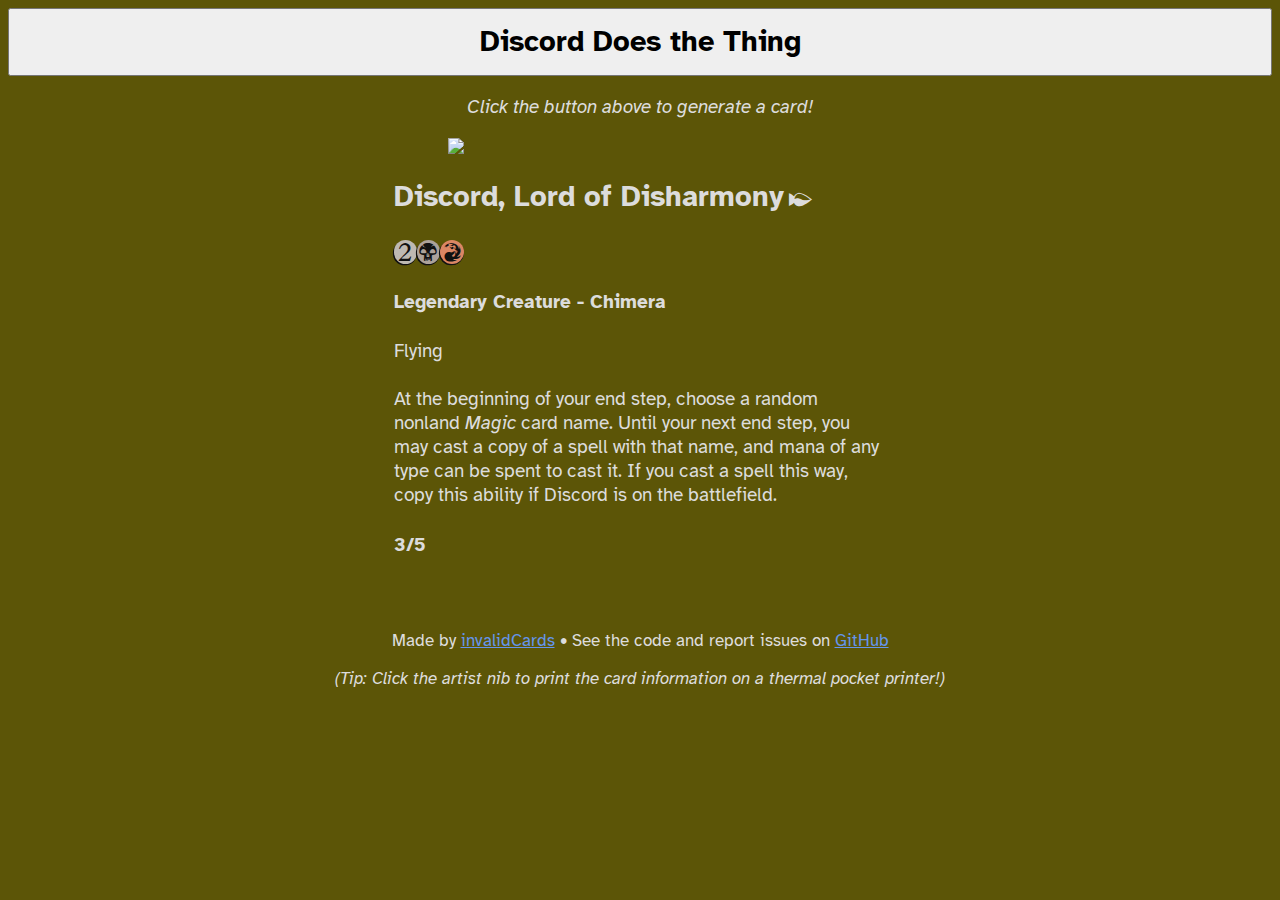
==== commit a671577d: "Remove flip and add thermal print button *Technically* choosing which side of a card with multiple f" ====
--- a/discord/index.html
+++ b/discord/index.html
@@ -21,19 +21,18 @@
     </header>
     <section id="output">
         <img id="card-image" src="https://cards.scryfall.io/png/front/c/4/c474c0f1-08c7-4183-b024-297a11594a96.png?1711471586" style="display:inline;">
-        <img id="card-image-back" src="" style="display: none;">
         <div id="card-data">
-            <h2 id="flip-icon" style="display:none" onclick="switchFace()"><i class="ms ms-dfc-back"></i> </h2><h2 style="display:inline" id="card-name">Discord, Lord of Disharmony</h2>
+            <h2 style="display:inline" id="card-name">Discord, Lord of Disharmony</h2> <h2 id="printbtn" style="display:inline" onclick="paintAndPrint()"><i class="ms ms-artist-nib"></i></h2>
             <h3 id="mana-cost"><i class="ms ms-2 ms-cost ms-shadow"></i><i class="ms ms-b ms-cost ms-shadow"></i><i class="ms ms-r ms-cost ms-shadow"></i></h3>
             <h4 id="typeline">Legendary Creature - Chimera</h4>
             <p id="rules-text">Flying<br/><br/>At the beginning of your end step, choose a random nonland <i>Magic</i> card name. Until your next end step, you may cast a copy of a spell with that name, and mana of any type can be spent to cast it. If you cast a spell this way, copy this ability if Discord is on the battlefield.</p>
-            <h4 id="pt">3/5</h4>
+            <h4 id="pt">3/5</h4><p id="rules-text-raw" style="display:none"></p><p id="mana-cost-raw" style="display:none"></p>
         </div>
     </section>
     <footer>
         <p>Made by <a href="https://invalid.cards">invalidCards</a> &bull; See the code and report issues on <a href="https://github.com/invalidCards/warlo-cc/tree/master/discord">GitHub</a></p>
-        <p><i>(Tip: Click on the DFC icon for double-faced cards to view the back!)</i></p>
+        <p><i>(Tip: Click the artist nib to print the card information on a thermal pocket printer!)</i></p>
     </footer>
-    <script src="./main.js?cachebreak-004"></script>
+    <script src="./main.js?cachebreak-005"></script>
 </body>
 </html>
--- a/discord/main.css
+++ b/discord/main.css
@@ -66,7 +66,7 @@
     font-size: 1.2em;
 }
 
-#flip-icon {
+#printbtn {
     cursor: pointer;
 }
 
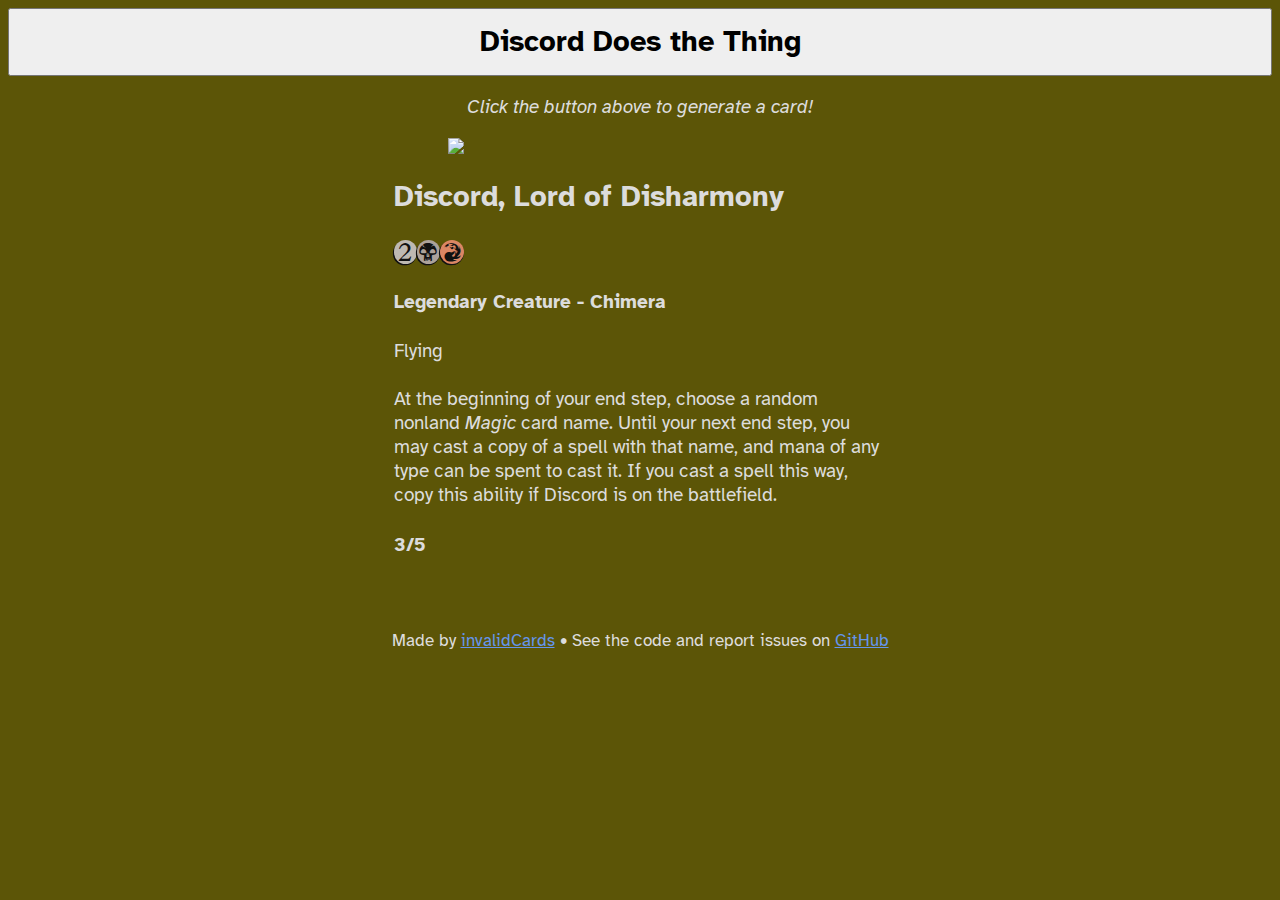
==== commit 9aaf70b3: "Never mind all that" ====
--- a/discord/index.html
+++ b/discord/index.html
@@ -10,7 +10,7 @@
     <meta property="author" content="invalidCards" />
     <meta property="description" content="Generate a random nonland Magic the Gathering card" />
     <link href="css/mana.min.css" rel="stylesheet" type="text/css" /> 
-    <link rel="stylesheet" href="./main.css?cachebreak-002">
+    <link rel="stylesheet" href="./main.css?cachebreak-003">
     <link rel="icon" href="../favicon.ico" type="image/ico">
     <title>Discord, Lord of Disharmony - warlo.cc</title>
 </head>
@@ -22,7 +22,7 @@
     <section id="output">
         <img id="card-image" src="https://cards.scryfall.io/png/front/c/4/c474c0f1-08c7-4183-b024-297a11594a96.png?1711471586" style="display:inline;">
         <div id="card-data">
-            <h2 style="display:inline" id="card-name">Discord, Lord of Disharmony</h2> <h2 id="printbtn" style="display:inline" onclick="paintAndPrint()"><i class="ms ms-artist-nib"></i></h2>
+            <h2 style="display:inline" id="card-name">Discord, Lord of Disharmony</h2>
             <h3 id="mana-cost"><i class="ms ms-2 ms-cost ms-shadow"></i><i class="ms ms-b ms-cost ms-shadow"></i><i class="ms ms-r ms-cost ms-shadow"></i></h3>
             <h4 id="typeline">Legendary Creature - Chimera</h4>
             <p id="rules-text">Flying<br/><br/>At the beginning of your end step, choose a random nonland <i>Magic</i> card name. Until your next end step, you may cast a copy of a spell with that name, and mana of any type can be spent to cast it. If you cast a spell this way, copy this ability if Discord is on the battlefield.</p>
@@ -31,8 +31,7 @@
     </section>
     <footer>
         <p>Made by <a href="https://invalid.cards">invalidCards</a> &bull; See the code and report issues on <a href="https://github.com/invalidCards/warlo-cc/tree/master/discord">GitHub</a></p>
-        <p><i>(Tip: Click the artist nib to print the card information on a thermal pocket printer!)</i></p>
     </footer>
-    <script src="./main.js?cachebreak-005"></script>
+    <script src="./main.js?cachebreak-009"></script>
 </body>
 </html>
